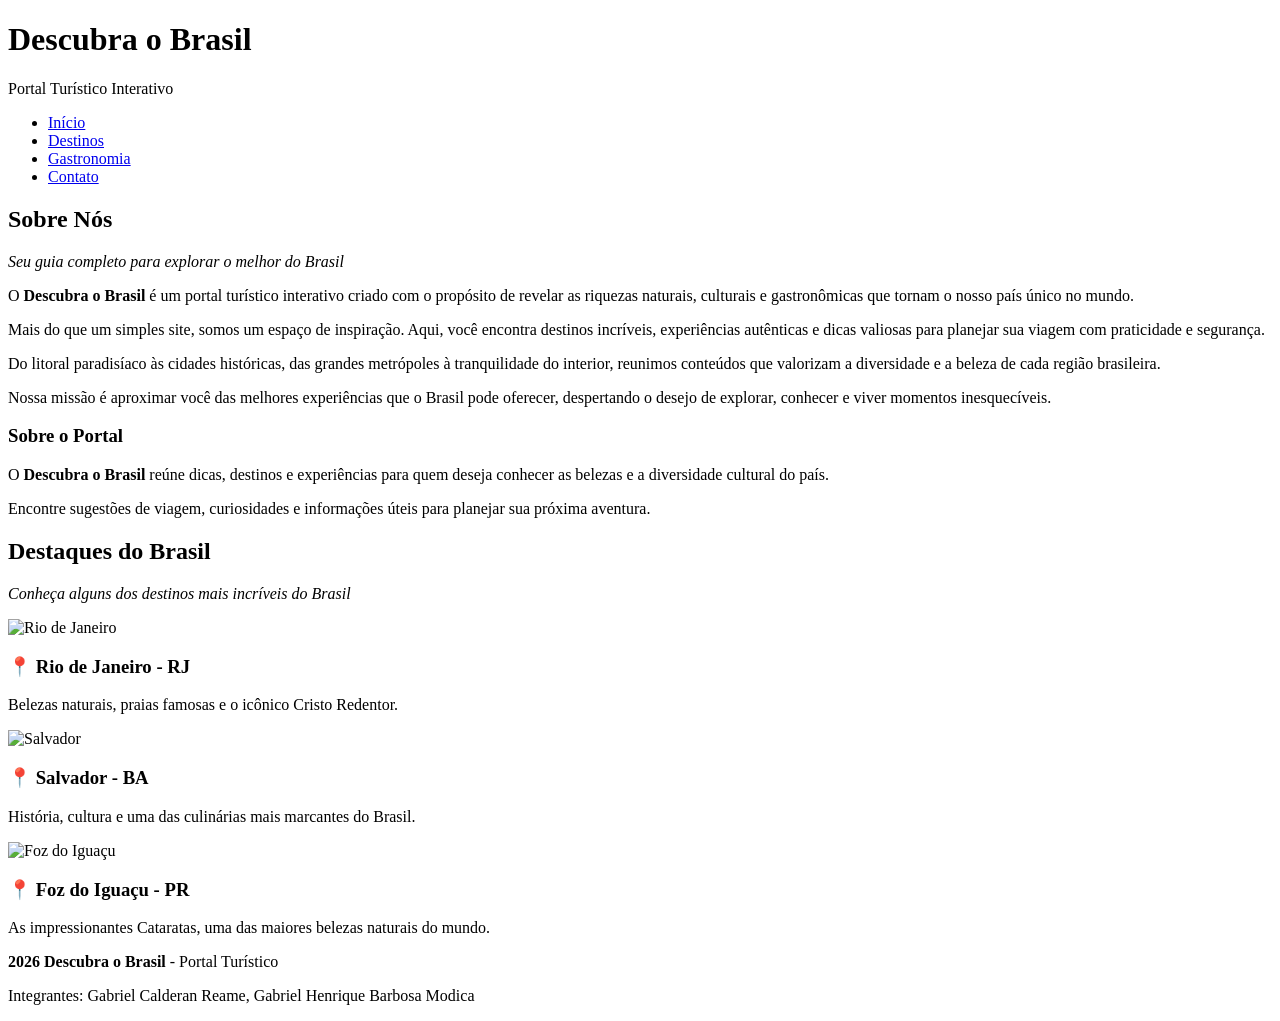
==== index.html @ fa85b457 "arquivos" ====
<!DOCTYPE html>
<html lang="pt-BR">
<head>
  <meta charset="UTF-8">
  <meta name="viewport" content="width=device-width, initial-scale=1.0">
  <title>Descubra o Brasil</title>
  <link rel="stylesheet" href="css/style.css">
</head>

<body class="index-pagina">

<header>
  <h1>Descubra o Brasil</h1>
  <p>Portal Turístico Interativo</p>
</header>

<nav>
  <ul>
    <li><a href="index.html" class="ativo">Início</a></li>
    <li><a href="destinos.html">Destinos</a></li>
    <li><a href="gastronomia.html">Gastronomia</a></li>
    <li><a href="contato.html">Contato</a></li>
  </ul>
</nav>

<main class="container">

  <section class="conteudo">
    <h2>Sobre Nós</h2>
    <p><em>Seu guia completo para explorar o melhor do Brasil</em></p>

    <p>
      O <strong>Descubra o Brasil</strong> é um portal turístico interativo criado com o propósito de revelar as riquezas naturais, culturais e gastronômicas que tornam o nosso país único no mundo.
    </p>

    <p>
Mais do que um simples site, somos um espaço de inspiração. Aqui, você encontra destinos incríveis, experiências autênticas e dicas valiosas para planejar sua viagem com praticidade e segurança.
    </p>

    <p>
      Do litoral paradisíaco às cidades históricas, das grandes metrópoles à tranquilidade do interior, reunimos conteúdos que valorizam a diversidade e a beleza de cada região brasileira.
    </p>

    <p>
      Nossa missão é aproximar você das melhores experiências que o Brasil pode oferecer, despertando o desejo de explorar, conhecer e viver momentos inesquecíveis.
    </p>
  </section>

  <aside class="sidebar">
    <h3>Sobre o Portal</h3>
    <p>
      O <strong>Descubra o Brasil</strong> reúne dicas, destinos e experiências para quem deseja conhecer as belezas e a diversidade cultural do país.
    </p>
    <p>
      Encontre sugestões de viagem, curiosidades e informações úteis para planejar sua próxima aventura.
    </p>
  </aside>

</main>

<section class="destaques">
  <h2 class="titulo-centro">Destaques do Brasil</h2>
  <p class="subtitulo-centro"><em>Conheça alguns dos destinos mais incríveis do Brasil</em></p>

  <div class="galeria">
    <div class="card">
      <img src="img/rio.jpg" alt="Rio de Janeiro">
      <h3>📍 Rio de Janeiro - RJ</h3>
      <p>Belezas naturais, praias famosas e o icônico Cristo Redentor.</p>
    </div>

    <div class="card">
      <img src="img/salvador.jpg" alt="Salvador">
      <h3>📍 Salvador - BA</h3>
      <p>História, cultura e uma das culinárias mais marcantes do Brasil.</p>
    </div>

    <div class="card">
      <img src="img/foz.jpg" alt="Foz do Iguaçu">
      <h3>📍 Foz do Iguaçu - PR</h3>
      <p>As impressionantes Cataratas, uma das maiores belezas naturais do mundo.</p>
    </div>
  </div>
</section>

<footer>
  <p><strong>2026 Descubra o Brasil</strong> - Portal Turístico</p>
  <p>Integrantes: Gabriel Calderan Reame, Gabriel Henrique Barbosa Modica</p>
</footer>

</body>
</html>
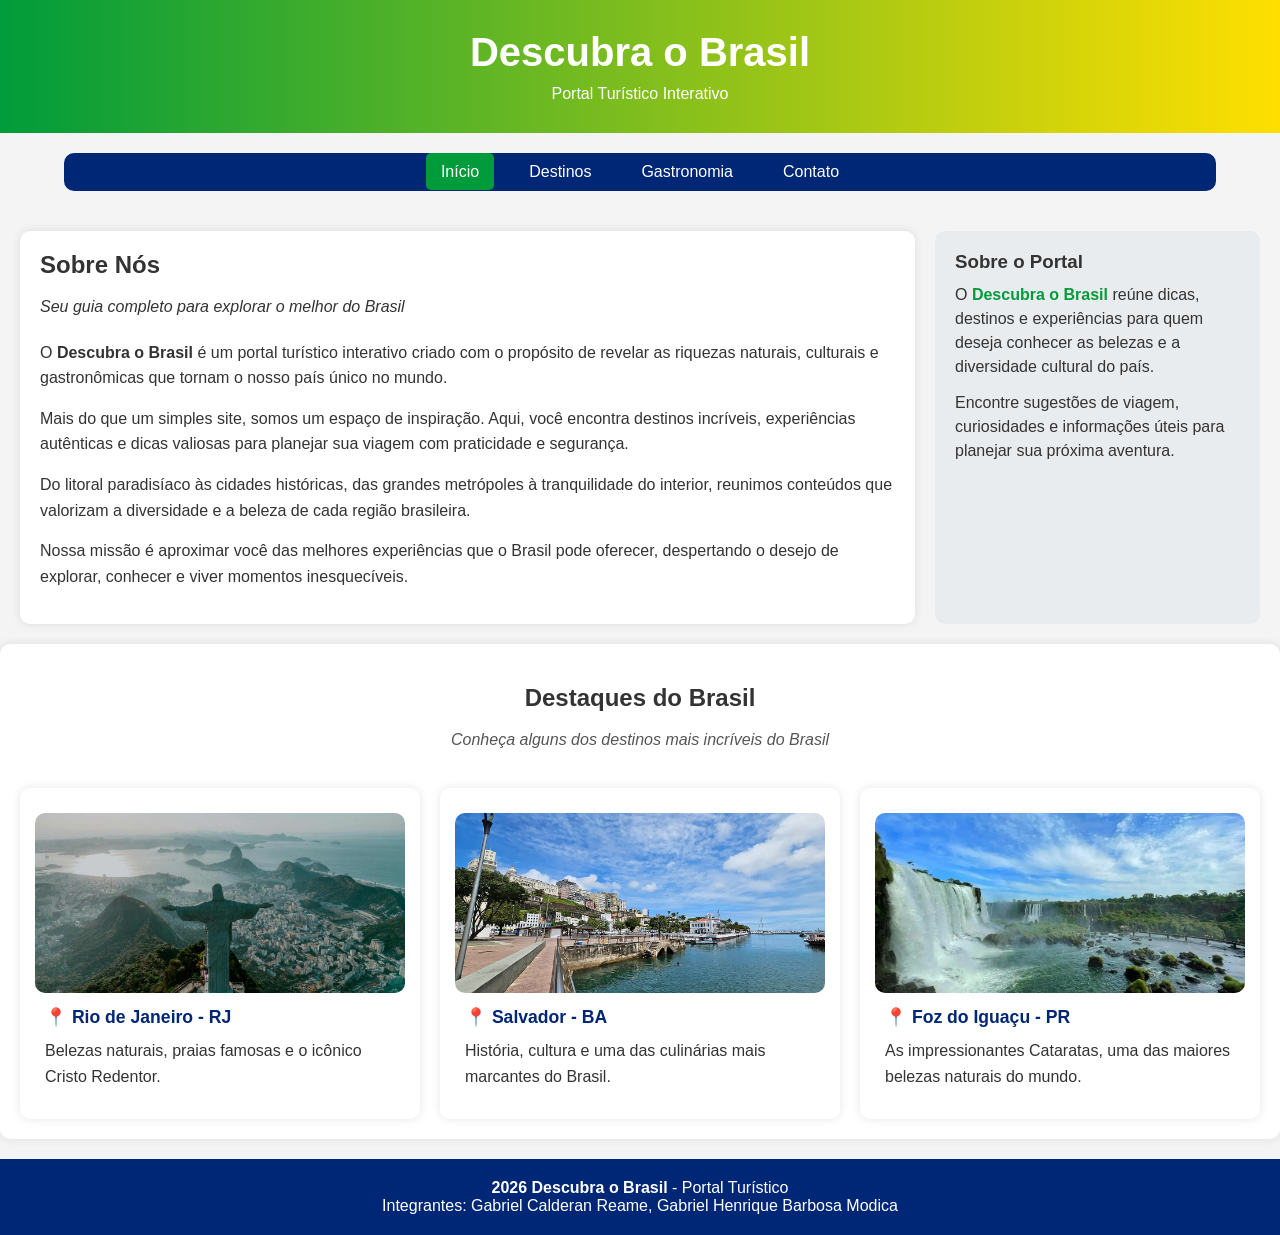
==== commit 7b85241c: "arquivos" ====
--- a/index.html
+++ b/index.html
@@ -5,6 +5,7 @@
   <meta name="viewport" content="width=device-width, initial-scale=1.0">
   <title>Descubra o Brasil</title>
   <link rel="stylesheet" href="css/style.css">
+  <link rel="icon" href="img/brasil.png">
 </head>
 
 <body class="index-pagina">
--- a/css/style.css
+++ b/css/style.css
@@ -0,0 +1,800 @@
+* {
+  margin: 0;
+  padding: 0;
+  box-sizing: border-box;
+}
+
+body.index-pagina {
+  font-family: Arial, sans-serif;
+  background-color: #f4f4f4;
+  color: #333;
+}
+
+body.index-pagina header {
+  background: linear-gradient(to right, #009c3b, #ffdf00);
+  color: white;
+  text-align: center;
+  padding: 30px;
+  margin-bottom: 20px;
+}
+
+body.index-pagina header h1 {
+  font-size: 2.5rem;
+}
+
+body.index-pagina header p {
+  margin-top: 10px;
+}
+
+body.index-pagina nav {
+  background-color: #002776;
+  margin: 20px auto;
+  border-radius: 10px;
+  width: 90%;
+}
+
+body.index-pagina nav ul {
+  list-style: none;
+  display: flex;
+  justify-content: center;
+  flex-wrap: wrap;
+}
+
+body.index-pagina nav ul li {
+  margin: 10px;
+}
+
+body.index-pagina nav ul li a {
+  color: white;
+  text-decoration: none;
+  padding: 10px 15px;
+  transition: 0.3s;
+}
+
+body.index-pagina nav ul li a:hover,
+body.index-pagina nav ul li a.ativo {
+  background-color: #009c3b;
+  border-radius: 5px;
+}
+
+body.index-pagina main {
+  display: flex;
+  gap: 20px;
+  padding: 20px;
+}
+
+body.index-pagina section {
+  flex: 3;
+  background: white;
+  padding: 20px;
+  border-radius: 10px;
+  box-shadow: 0 0 10px rgba(0, 0, 0, 0.1);
+}
+
+body.index-pagina section h2 {
+  margin-bottom: 15px;
+}
+
+body.index-pagina aside {
+  flex: 1;
+  background: #e9ecef;
+  padding: 20px;
+  border-radius: 10px;
+}
+
+body.index-pagina aside h3 {
+  margin-bottom: 10px;
+}
+
+body.index-pagina img {
+  width: 100%;
+  border-radius: 10px;
+  margin-top: 10px;
+}
+
+body.index-pagina .card {
+  background: white;
+  padding: 15px;
+  border-radius: 10px;
+  margin-top: 15px;
+  transition: 0.3s;
+}
+
+body.index-pagina .card:hover {
+  transform: scale(1.05);
+}
+
+body.index-pagina iframe {
+  width: 100%;
+  height: 315px;
+  margin-top: 15px;
+  border-radius: 10px;
+}
+
+body.index-pagina form {
+  display: flex;
+  flex-direction: column;
+  gap: 10px;
+}
+
+body.index-pagina input,
+body.index-pagina textarea {
+  padding: 10px;
+  border: 1px solid #ccc;
+  border-radius: 5px;
+}
+
+body.index-pagina button {
+  background-color: #009c3b;
+  color: white;
+  padding: 10px;
+  border: none;
+  border-radius: 5px;
+  cursor: pointer;
+}
+
+body.index-pagina button:hover {
+  background-color: #007a2d;
+}
+
+body.index-pagina footer {
+  background-color: #002776;
+  color: white;
+  text-align: center;
+  padding: 20px;
+  margin-top: 20px;
+}
+
+body.index-pagina section em {
+  display: block;
+  margin-bottom: 20px;
+}
+
+body.index-pagina section p {
+  margin-bottom: 15px;
+  line-height: 1.6;
+}
+
+body.index-pagina aside p {
+  margin-bottom: 12px;
+  line-height: 1.5;
+}
+
+body.index-pagina aside em {
+  display: block;
+  margin-bottom: 10px;
+  color: #555;
+}
+
+body.index-pagina aside strong {
+  color: #009c3b;
+}
+
+body.index-pagina .galeria {
+  display: flex;
+  gap: 20px;
+  margin-top: 20px;
+  flex-wrap: wrap;
+}
+
+body.index-pagina .galeria .card {
+  flex: 1;
+  min-width: 250px;
+  background: white;
+  border-radius: 10px;
+  overflow: hidden;
+  box-shadow: 0 0 10px rgba(0, 0, 0, 0.1);
+  transition: 0.3s;
+}
+
+body.index-pagina .galeria .card:hover {
+  transform: translateY(-5px);
+}
+
+body.index-pagina .galeria img {
+  width: 100%;
+  height: 180px;
+  object-fit: cover;
+}
+
+body.index-pagina .galeria h3 {
+  margin: 10px;
+  color: #002776;
+  font-size: 1.1rem;
+}
+
+body.index-pagina .galeria p {
+  margin: 0 10px 15px;
+}
+
+body.index-pagina .titulo-centro {
+  text-align: center;
+  margin-top: 20px;
+}
+
+body.index-pagina .subtitulo-centro {
+  text-align: center;
+  margin-bottom: 20px;
+  color: #555;
+}
+
+body.index-pagina .card h3 {
+  color: #002776;
+}
+
+body.destinos-pagina {
+  font-family: Arial, sans-serif;
+  background: #f4f4f4;
+  color: #333;
+}
+
+body.destinos-pagina header {
+  background: linear-gradient(to right, #009c3b, #ffdf00);
+  color: white;
+  text-align: center;
+  padding: 30px;
+  margin-bottom: 10px;
+}
+
+body.destinos-pagina header h1 {
+  font-size: 2.5rem;
+}
+
+body.destinos-pagina header p {
+  margin-top: 10px;
+  font-size: 1rem;
+}
+
+body.destinos-pagina nav {
+  background-color: #002776;
+  margin: 20px auto;
+  border-radius: 10px;
+  width: 90%;
+}
+
+body.destinos-pagina nav ul {
+  list-style: none;
+  display: flex;
+  justify-content: center;
+  flex-wrap: wrap;
+}
+
+body.destinos-pagina nav ul li {
+  margin: 10px;
+}
+
+body.destinos-pagina nav ul li a {
+  color: white;
+  text-decoration: none;
+  padding: 10px 15px;
+  transition: 0.3s;
+}
+
+body.destinos-pagina nav ul li a:hover,
+body.destinos-pagina nav ul li a.ativo {
+  background-color: #009c3b;
+  border-radius: 5px;
+}
+
+body.destinos-pagina .destinos-main {
+  display: flex;
+  gap: 25px;
+  padding: 30px;
+  align-items: flex-start;
+}
+
+body.destinos-pagina .destinos-section {
+  flex: 3;
+  background: white;
+  border-radius: 18px;
+  padding: 30px;
+  box-shadow: 0 8px 20px rgba(0, 0, 0, 0.08);
+}
+
+body.destinos-pagina .intro-destinos {
+  text-align: center;
+  margin-bottom: 30px;
+}
+
+body.destinos-pagina .intro-destinos h2 {
+  color: #002776;
+  font-size: 2rem;
+  margin-bottom: 10px;
+}
+
+body.destinos-pagina .subtitulo {
+  color: #009c3b;
+  font-size: 1.05rem;
+  margin-bottom: 18px;
+  font-weight: bold;
+}
+
+body.destinos-pagina .intro-destinos p {
+  color: #555;
+  line-height: 1.7;
+  max-width: 850px;
+  margin: 0 auto 12px;
+}
+
+body.destinos-pagina .galeria-destinos {
+  display: grid;
+  grid-template-columns: repeat(2, 1fr);
+  gap: 25px;
+}
+
+body.destinos-pagina .destino-card {
+  background: #ffffff;
+  border-radius: 16px;
+  overflow: hidden;
+  box-shadow: 0 6px 18px rgba(0, 0, 0, 0.1);
+  transition: transform 0.3s ease, box-shadow 0.3s ease;
+}
+
+body.destinos-pagina .destino-card:hover {
+  transform: translateY(-8px);
+  box-shadow: 0 12px 24px rgba(0, 0, 0, 0.16);
+}
+
+body.destinos-pagina .destino-card img {
+  width: 100%;
+  height: 220px;
+  object-fit: cover;
+  display: block;
+}
+
+body.destinos-pagina .destino-conteudo {
+  padding: 18px;
+}
+
+body.destinos-pagina .tag-destino {
+  display: inline-block;
+  background: #e8f5eb;
+  color: #009c3b;
+  font-size: 0.85rem;
+  font-weight: bold;
+  padding: 6px 10px;
+  border-radius: 20px;
+  margin-bottom: 12px;
+}
+
+body.destinos-pagina .destino-conteudo h3 {
+  color: #002776;
+  margin-bottom: 10px;
+  font-size: 1.15rem;
+}
+
+body.destinos-pagina .destino-conteudo p {
+  color: #555;
+  line-height: 1.6;
+}
+
+body.destinos-pagina .destinos-aside {
+  flex: 2;
+  background: linear-gradient(180deg, #ffffff, #eef3fb);
+  border-radius: 18px;
+  padding: 25px;
+  box-shadow: 0 8px 20px rgba(0, 0, 0, 0.08);
+}
+
+body.destinos-pagina .destinos-aside h3 {
+  color: #002776;
+  text-align: center;
+  font-size: 1.5rem;
+  margin-bottom: 8px;
+}
+
+body.destinos-pagina .aside-subtitulo {
+  text-align: center;
+  color: #666;
+  margin-bottom: 20px;
+}
+
+body.destinos-pagina .dica-item {
+  background: white;
+  border-left: 5px solid #009c3b;
+  border-radius: 12px;
+  padding: 15px;
+  margin-bottom: 15px;
+  box-shadow: 0 4px 10px rgba(0, 0, 0, 0.06);
+}
+
+body.destinos-pagina .dica-item h4 {
+  color: #002776;
+  margin-bottom: 8px;
+  font-size: 1rem;
+}
+
+body.destinos-pagina .dica-item p {
+  color: #555;
+  line-height: 1.5;
+}
+
+body.destinos-pagina .regiao-bloco {
+  margin-top: 40px;
+}
+
+body.destinos-pagina .titulo-regiao {
+  color: #002776;
+  font-size: 1.6rem;
+  margin-bottom: 20px;
+  padding-bottom: 8px;
+  border-bottom: 3px solid #009c3b;
+}
+
+body.destinos-pagina .aside-referencias {
+  background: #ffffff;
+  padding: 30px 20px;
+  margin: 30px 20px;
+  border-radius: 15px;
+  box-shadow: 0 5px 20px rgba(0, 0, 0, 0.08);
+}
+
+body.destinos-pagina .aside-referencias h2 {
+  text-align: center;
+  color: #002776;
+  margin-bottom: 10px;
+}
+
+body.destinos-pagina .aside-referencias .subtitulo-centro {
+  text-align: center;
+  margin-bottom: 20px;
+  color: #555;
+}
+
+body.destinos-pagina .aside-links {
+  display: grid;
+  grid-template-columns: repeat(5, 1fr);
+  gap: 15px;
+  margin-top: 20px;
+}
+
+body.destinos-pagina .link-card {
+  background: #f4f4f4;
+  padding: 15px;
+  border-radius: 10px;
+  text-decoration: none;
+  color: #333;
+  text-align: center;
+  font-weight: bold;
+  transition: 0.3s;
+}
+
+body.destinos-pagina .link-card span {
+  display: block;
+  font-size: 12px;
+  margin-top: 5px;
+  font-weight: normal;
+  color: #555;
+}
+
+body.destinos-pagina .link-card:hover {
+  background: #009c3b;
+  color: white;
+}
+
+body.destinos-pagina .video-container {
+  display: flex;
+  justify-content: center;
+  width: 100%;
+}
+
+body.destinos-pagina footer {
+  background-color: #002776;
+  color: white;
+  text-align: center;
+  padding: 20px;
+  margin-top: 20px;
+}
+
+body.destinos-pagina footer p {
+  margin: 5px 0;
+}
+
+body.gastronomia-pagina {
+  font-family: Arial, sans-serif;
+  background: #fff8f0;
+}
+
+body.gastronomia-pagina header {
+  background: linear-gradient(to right, #009c3b, #ffdf00);
+  color: white;
+  text-align: center;
+  padding: 30px;
+  margin-bottom: 10px;
+}
+
+body.gastronomia-pagina nav {
+  background-color: #002776;
+  margin: 20px auto;
+  border-radius: 10px;
+  width: 90%;
+}
+
+body.gastronomia-pagina nav ul {
+  list-style: none;
+  display: flex;
+  justify-content: center;
+  flex-wrap: wrap;
+}
+
+body.gastronomia-pagina nav ul li {
+  margin: 10px;
+}
+
+body.gastronomia-pagina nav ul li a {
+  color: white;
+  text-decoration: none;
+  padding: 10px 15px;
+  transition: 0.3s;
+}
+
+body.gastronomia-pagina nav ul li a:hover,
+body.gastronomia-pagina nav ul li a.ativo {
+  background-color: #009c3b;
+  border-radius: 5px;
+}
+
+body.gastronomia-pagina .container {
+  padding: 30px;
+  max-width: 1100px;
+  margin: auto;
+}
+
+body.gastronomia-pagina h2 {
+  margin: 30px 0 15px;
+  color: #009c3b;
+  text-align: center;
+}
+
+body.gastronomia-pagina p {
+  text-align: center;
+  padding: 15px;
+}
+
+body.gastronomia-pagina .cards {
+  display: flex;
+  flex-wrap: wrap;
+  gap: 20px;
+  justify-content: center;
+}
+
+body.gastronomia-pagina .card {
+  width: 250px;
+  background: white;
+  border-radius: 10px;
+  box-shadow: 0 0 10px rgba(0, 0, 0, 0.1);
+  overflow: hidden;
+  transition: 0.3s;
+  text-align: center;
+}
+
+body.gastronomia-pagina .card:hover {
+  border: 2px solid black;
+}
+
+body.gastronomia-pagina .card img {
+  width: 100%;
+  height: 150px;
+  object-fit: cover;
+}
+
+body.gastronomia-pagina .card h3 {
+  padding: 10px;
+}
+
+body.gastronomia-pagina .card p {
+  padding: 0 10px 15px;
+  font-size: 14px;
+  color: #555;
+}
+
+body.gastronomia-pagina .video-container {
+  display: flex;
+  justify-content: center;
+  width: 100%;
+}
+
+body.gastronomia-pagina footer {
+  background-color: #002776;
+  color: white;
+  text-align: center;
+  padding: 20px;
+  margin-top: 20px;
+}
+
+body.contato-pagina {
+  font-family: Arial, sans-serif;
+  background: linear-gradient(to right, #009c3b, #ffdf00);
+}
+
+body.contato-pagina header {
+  background: linear-gradient(to right, #009c3b, #ffdf00);
+  color: white;
+  text-align: center;
+  padding: 30px;
+  margin-bottom: 10px;
+}
+
+body.contato-pagina nav {
+  background-color: #002776;
+  margin: 20px auto;
+  border-radius: 10px;
+  width: 90%;
+}
+
+body.contato-pagina nav ul {
+  list-style: none;
+  display: flex;
+  justify-content: center;
+  flex-wrap: wrap;
+}
+
+body.contato-pagina nav ul li {
+  margin: 10px;
+}
+
+body.contato-pagina nav ul li a {
+  color: white;
+  text-decoration: none;
+  padding: 10px 15px;
+  transition: 0.3s;
+}
+
+body.contato-pagina nav ul li a:hover,
+body.contato-pagina nav ul li a.ativo {
+  background-color: #009c3b;
+  border-radius: 5px;
+}
+
+body.contato-pagina .container {
+  max-width: 600px;
+  margin: 60px auto;
+  background: #fff;
+  padding: 30px;
+  border-radius: 12px;
+  box-shadow: 0 0 20px rgba(0, 0, 0, 0.2);
+}
+
+body.contato-pagina h2 {
+  text-align: center;
+  color: #009c3b;
+  margin-bottom: 10px;
+}
+
+body.contato-pagina p {
+  text-align: center;
+  margin-bottom: 20px;
+  color: #7e7e7e;
+}
+
+body.contato-pagina .linha {
+  color: white;
+}
+
+body.contato-pagina .row {
+  display: flex;
+  gap: 15px;
+  margin-bottom: 15px;
+}
+
+body.contato-pagina .field {
+  flex: 1;
+  display: flex;
+  flex-direction: column;
+}
+
+body.contato-pagina label {
+  font-size: 14px;
+  margin-bottom: 5px;
+  color: #333;
+}
+
+body.contato-pagina input,
+body.contato-pagina select,
+body.contato-pagina textarea {
+  padding: 10px;
+  border-radius: 6px;
+  border: 1px solid #ccc;
+  font-size: 14px;
+}
+
+body.contato-pagina textarea {
+  resize: none;
+  height: 100px;
+}
+
+body.contato-pagina .actions {
+  display: flex;
+  justify-content: space-between;
+  gap: 10px;
+  margin-top: 15px;
+}
+
+body.contato-pagina button {
+  flex: 1;
+  padding: 12px;
+  border: none;
+  border-radius: 6px;
+  font-size: 15px;
+  cursor: pointer;
+}
+
+body.contato-pagina button[type="submit"] {
+  background: #009c3b;
+  color: white;
+}
+
+body.contato-pagina button[type="submit"]:hover {
+  background: #007a2f;
+}
+
+body.contato-pagina .reset {
+  background: #ccc;
+}
+
+body.contato-pagina .reset:hover {
+  background: #999;
+}
+
+body.contato-pagina .info {
+  margin-top: 25px;
+  text-align: center;
+  font-size: 14px;
+}
+
+body.contato-pagina .info p {
+  margin: 5px 0;
+}
+
+body.contato-pagina footer {
+  background-color: #002776;
+  color: white;
+  text-align: center;
+  padding: 20px;
+  height: 157px;
+}
+
+@media (max-width: 900px) {
+  body.destinos-pagina .destinos-main {
+    flex-direction: column;
+  }
+
+  body.destinos-pagina .galeria-destinos {
+    grid-template-columns: 1fr;
+  }
+
+  body.destinos-pagina .aside-links {
+    grid-template-columns: 1fr;
+  }
+}
+
+@media (max-width: 768px) {
+  body.index-pagina main {
+    flex-direction: column;
+  }
+
+  body.index-pagina nav ul,
+  body.destinos-pagina nav ul,
+  body.gastronomia-pagina nav ul,
+  body.contato-pagina nav ul {
+    flex-direction: column;
+    align-items: center;
+  }
+
+  body.destinos-pagina .destinos-main {
+    padding: 20px;
+  }
+
+  body.destinos-pagina .destinos-section,
+  body.destinos-pagina .destinos-aside {
+    padding: 20px;
+  }
+
+  body.destinos-pagina .intro-destinos h2 {
+    font-size: 1.7rem;
+  }
+
+  body.contato-pagina .row {
+    flex-direction: column;
+  }
+}
